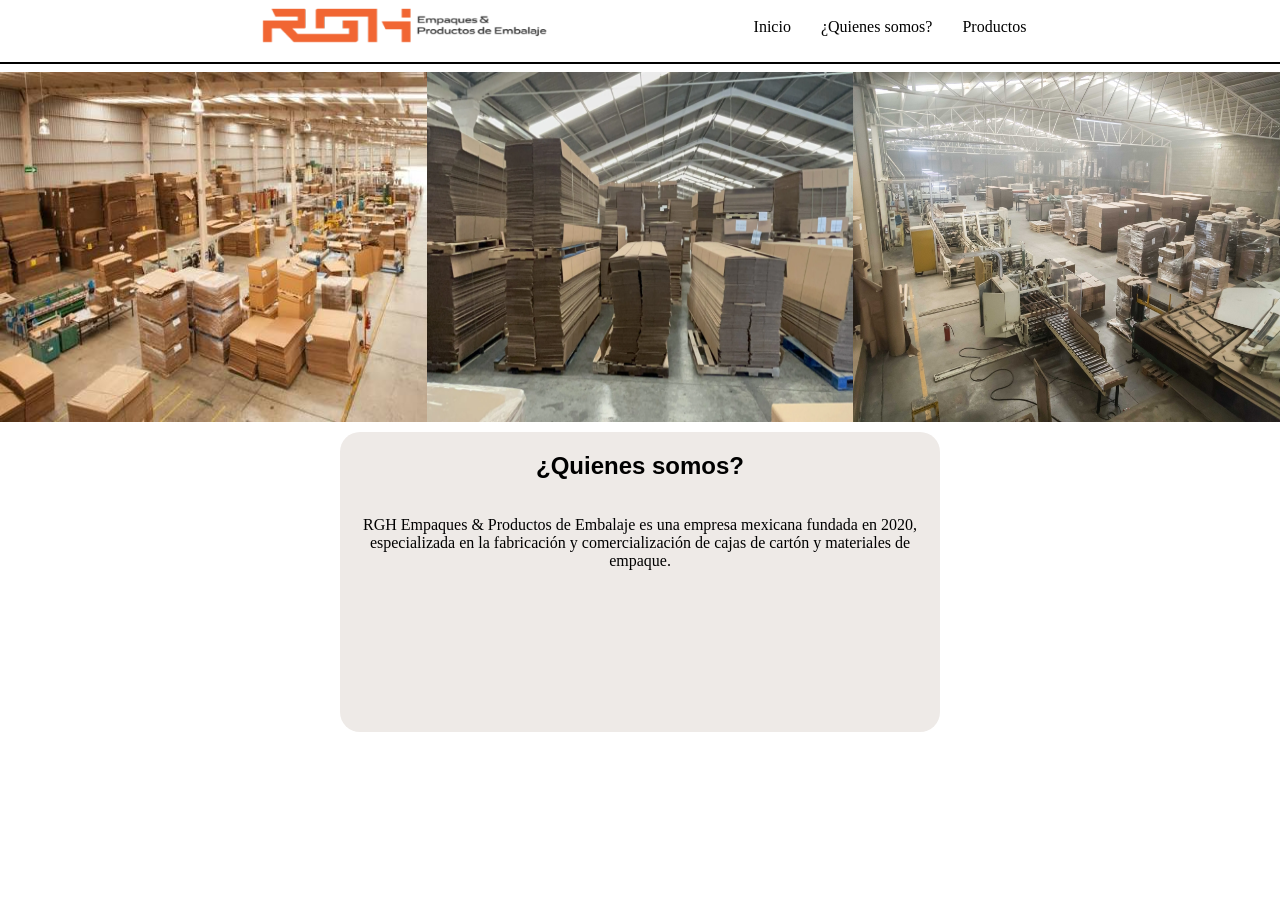
==== index.html @ ada31254 "Initial commit" ====
<!DOCTYPE html>
<html lang="en">
<head>
    <meta charset="UTF-8">
    <meta name="viewport" content="width=device-width, initial-scale=1.0">
    <title>RGH empaques</title>
    <style>
        body{margin: 0;}
        header{position: sticky; top: 0; z-index: 1000;}
        .contenedorheader{display: flex; gap: 200px; align-items: center; justify-content: center;}
        nav{display: flex; gap: 30px; transition: 0.5s ease;}
        .encabezado{transition: 0.5s ease; text-decoration: none; color: black;}
        .encabezado:hover{transform: scale(1.1);}
        .imagen{display: flex; justify-content: center; width: 100vw;}
        .contacto{width: 600px; height: 300px; border-radius: 20px; background-color: rgb(238, 234, 231); margin: 0 auto; margin-top: 10px;
            display: flex; flex-direction: column; text-align: center;}
        .contacto p{margin-top: 0 auto}
        h2{font-family:'Franklin Gothic Medium', 'Arial Narrow', Arial, sans-serif;}

    </style>
        
</head>
<body>
    <header>
        <div class="contenedorheader">
            <div class="logo">
                <img src="img/RGHempaques logo 2.png" alt="logo" width="300px" height="50px">
            </div>
            <nav>
                <a href="" class="encabezado">Inicio</a>
                <a href="" class="encabezado">¿Quienes somos?</a>
                <a href="" class="encabezado">Productos</a>
            </nav>
        </div>
       <hr color="black">
    </header>
    
    <div class="imagen">
        <img src="img/almacen1.jpeg" alt="almacen" width="33.333%" height="350px">
        <img src="img/almacen2.webp" alt="almacen" width="33.333%" height="350px">
        <img src="img/almacen 3.jpg" alt="almacen" width="33.333%" height="350px">
    </div>

    <div class="contacto">
         <h2>¿Quienes somos?</h2>
         <p>RGH Empaques & Productos de Embalaje es una empresa mexicana fundada en 2020, especializada en la fabricación y comercialización de cajas de cartón y 
            materiales de empaque.</p>
    </div>

</body>
</html>
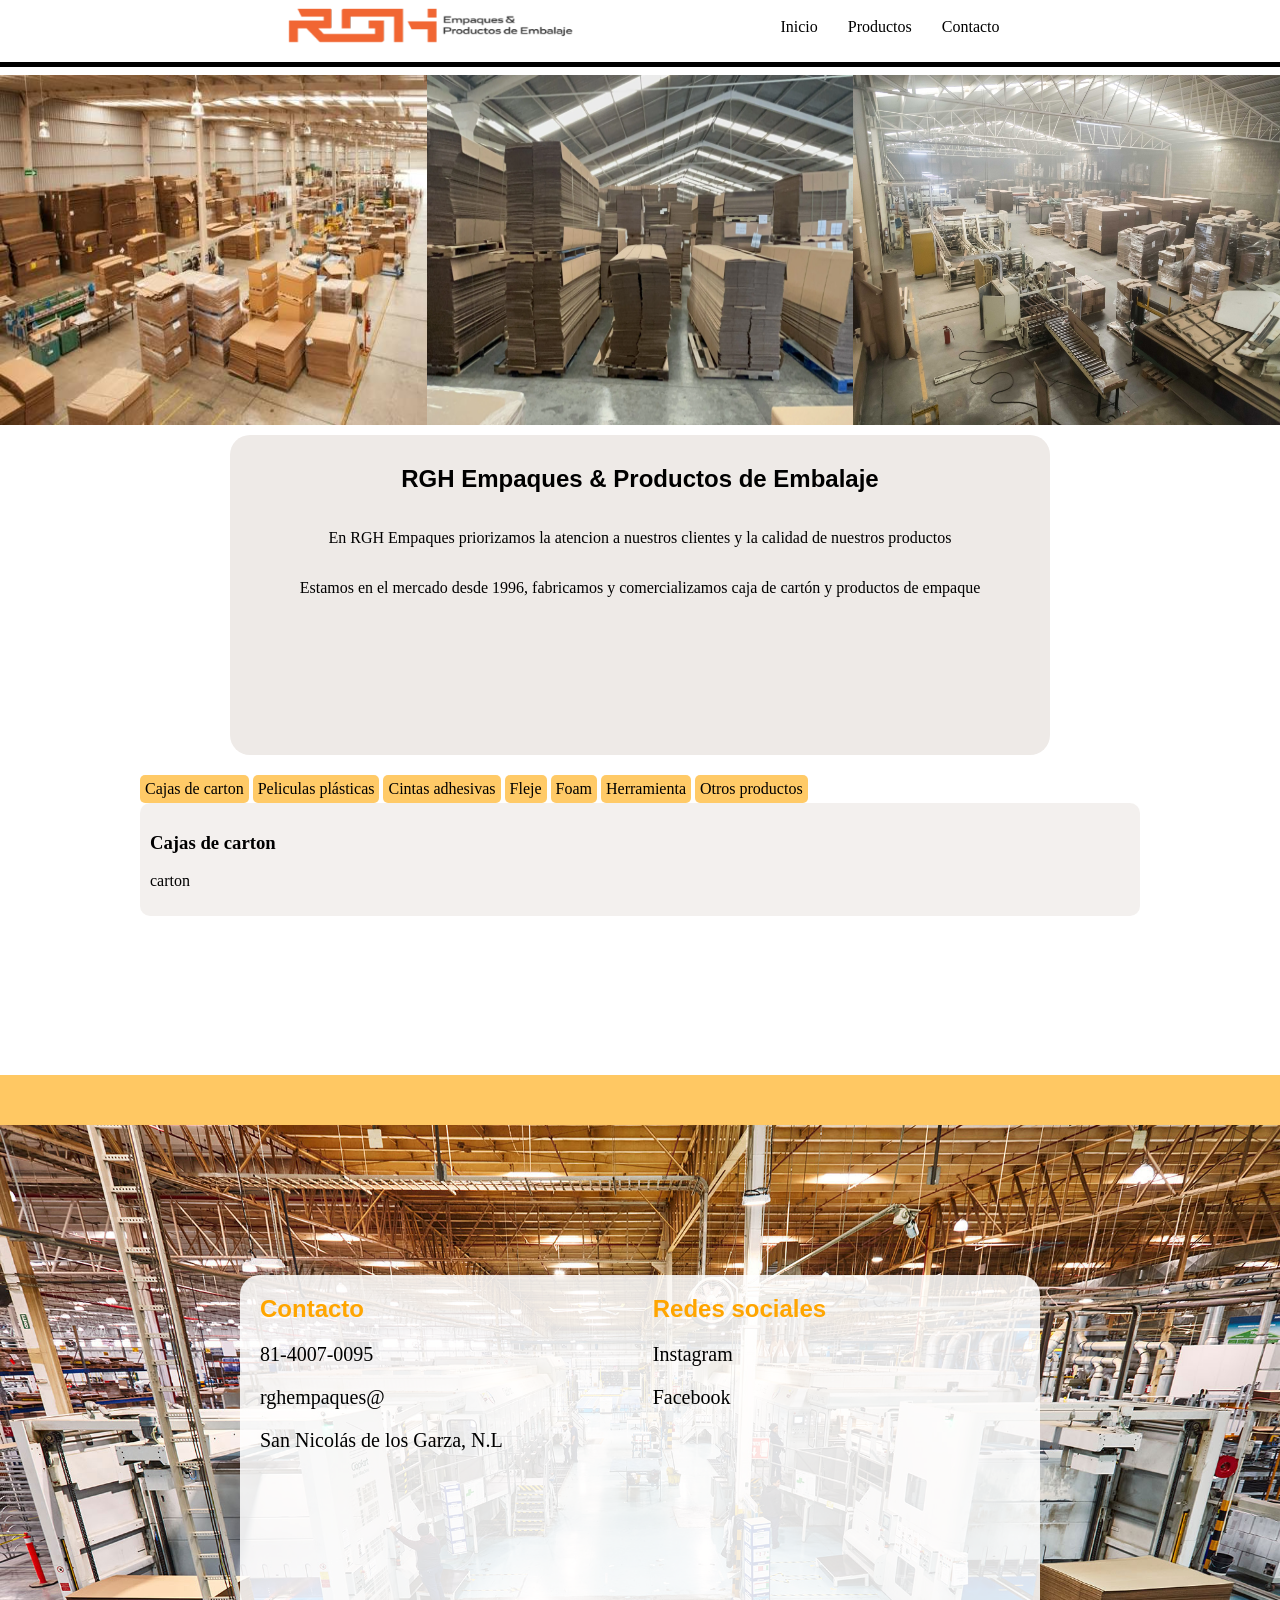
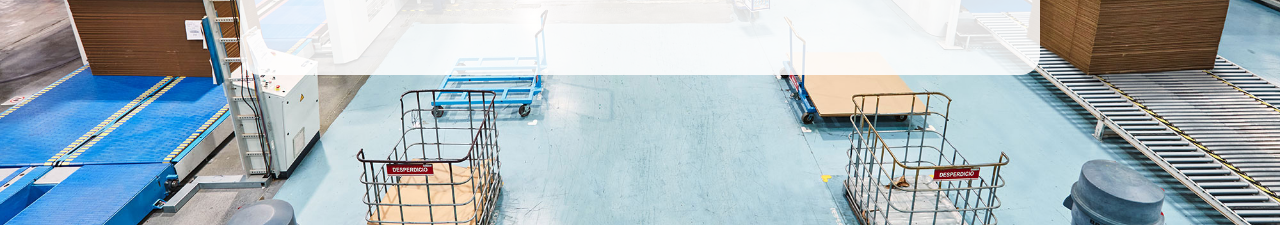
==== commit 3bf364a2: "cambios 22/10/26" ====
--- a/index.html
+++ b/index.html
@@ -5,22 +5,48 @@
     <meta name="viewport" content="width=device-width, initial-scale=1.0">
     <title>RGH empaques</title>
     <style>
-        body{margin: 0;}
-        header{position: sticky; top: 0; z-index: 1000;}
+        body{margin: 0; overflow-x: hidden;}
+        /* sticky sirve para mantener un objeto pegado mientras se desplaza la pantalla */
+        header{position: sticky; top: 0; z-index: 1000; background-color: white;}
         .contenedorheader{display: flex; gap: 200px; align-items: center; justify-content: center;}
         nav{display: flex; gap: 30px; transition: 0.5s ease;}
         .encabezado{transition: 0.5s ease; text-decoration: none; color: black;}
-        .encabezado:hover{transform: scale(1.1);}
-        .imagen{display: flex; justify-content: center; width: 100vw;}
-        .contacto{width: 600px; height: 300px; border-radius: 20px; background-color: rgb(238, 234, 231); margin: 0 auto; margin-top: 10px;
-            display: flex; flex-direction: column; text-align: center;}
-        .contacto p{margin-top: 0 auto}
+        .encabezado:hover{transform: scale(1.1); color: orange;}
+        .imagen{display: flex; justify-content: center; width: 100%;}
+        .quienessomos{width: 800px; height: 300px; border-radius: 20px; background-color: rgb(238, 234, 231); margin: 0 auto; margin-top: 10px;
+            display: flex; flex-direction: column; text-align: center; padding: 10px;}
+        .quienessomos p{margin-top: 0 auto}
         h2{font-family:'Franklin Gothic Medium', 'Arial Narrow', Arial, sans-serif;}
+        .productos{width: 1000px; height: 300px; margin: 0 auto; margin-top: 20px; border-radius: 20px;}
+        input{display: none;}
+        /* display:none sirve para ocultar */
+        .contenido{display: none; padding: 10px; background: rgba(238, 234, 231, 0.699); border-radius: 10px;}
+        /* checked es para condicionar a que se haga solamente cuando esta marcado el input:Radio
+           el ~ es para usar un elemento del mismo nivel jeraquico o inferior, basicamente para seleccionar de manera especifica una clase o id 
+           display:block para que ocupe el espacio completo necesario*/
+        #tab-cajas:checked ~ .contenidoproductos .cajas{display: block;}
+        #tab-peliculas:checked ~ .contenidoproductos .peliculas{display: block;}
+        #tab-cintas:checked ~ .contenidoproductos .cintas{display: block;}
+        #tab-fleje:checked ~ .contenidoproductos .fleje{display: block;}
+        #tab-foam:checked ~ .contenidoproductos .foam{display: block;}
+        #tab-herramienta:checked ~ .contenidoproductos .herramienta{display: block;}
+        #tab-otros:checked ~ .contenidoproductos .otros{display: block;}
+        .pestaña{display: inline-block; background-color: rgba(255, 166, 0, 0.596); cursor: pointer; border-radius: 5px; padding: 5px;}
+        #tab-cajas:checked ~ .pestaña label[for="tab-cajas"],#tab-peliculas:checked ~ .pestaña label[for="tab-peliculas"]{background-color: aqua;}
+        .rayafinal{width:100vw; height: 50px; background: rgba(255, 166, 0, 0.61);}
+        .contacto{background-image: url(img/almacen\ 4.jpg); background-repeat: no-repeat; background-size: cover; width: 100vw; height: 700px;
+                display: flex; }
+        .contactanos{width: 800px; height: 400px; background: rgba(255, 255, 255, 0.863); margin: 0 auto; margin-top: 150px; border-radius: 20px; 
+            display: flex; gap: 130px;}
+        .contactanos h2{margin-left: 20px; color: orange;}
+        .contactanos p{font-size: 20px; margin-left: 20px;}
+
 
     </style>
         
 </head>
 <body>
+    <!-- encabezado -->
     <header>
         <div class="contenedorheader">
             <div class="logo">
@@ -28,24 +54,110 @@
             </div>
             <nav>
                 <a href="" class="encabezado">Inicio</a>
-                <a href="" class="encabezado">¿Quienes somos?</a>
                 <a href="" class="encabezado">Productos</a>
+                <a href="" class="encabezado">Contacto</a>
             </nav>
         </div>
-       <hr color="black">
+       <hr color="black" style="height: 3px;">
     </header>
     
+    <!-- imagenes de almacen al inicio -->
     <div class="imagen">
         <img src="img/almacen1.jpeg" alt="almacen" width="33.333%" height="350px">
         <img src="img/almacen2.webp" alt="almacen" width="33.333%" height="350px">
         <img src="img/almacen 3.jpg" alt="almacen" width="33.333%" height="350px">
     </div>
 
-    <div class="contacto">
-         <h2>¿Quienes somos?</h2>
-         <p>RGH Empaques & Productos de Embalaje es una empresa mexicana fundada en 2020, especializada en la fabricación y comercialización de cajas de cartón y 
-            materiales de empaque.</p>
+    <!-- etiqueta de quienes somos -->
+    <div class="quienessomos">
+         <h2>RGH Empaques & Productos de Embalaje</h2>
+         <p>En RGH Empaques priorizamos la atencion a nuestros clientes y la calidad de nuestros productos</p>
+         <p>Estamos en el mercado desde 1996, fabricamos y comercializamos caja de cartón y productos de empaque</p>
     </div>
 
+    <!-- pestaña para visualizar los productos -->
+    <div class="productos">
+        <!-- botones de seleccion -->
+         <!-- name:juntas varios input en grupos, id: darles un valor unico a cada uno -->
+        <input type="radio" name="categoria" id="tab-cajas" checked>
+        <input type="radio" name="categoria" id="tab-peliculas">
+        <input type="radio" name="categoria" id="tab-cintas">
+        <input type="radio" name="categoria" id="tab-fleje">
+        <input type="radio" name="categoria" id="tab-foam">
+        <input type="radio" name="categoria" id="tab-herramienta">
+        <input type="radio" name="categoria" id="tab-otros">
+        
+        <!-- las pestañas -->
+        <div class="pestañas">
+            <label for="tab-cajas" class="pestaña">Cajas de carton</label>
+            <label for="tab-peliculas" class="pestaña">Peliculas plásticas</label>
+            <label for="tab-cintas" class="pestaña">Cintas adhesivas</label>
+            <label for="tab-fleje" class="pestaña">Fleje</label>
+            <label for="tab-foam" class="pestaña">Foam</label>
+            <label for="tab-herramienta" class="pestaña">Herramienta</label>
+            <label for="tab-otros" class="pestaña">Otros productos</label>
+        </div>
+
+        <!-- contenidos de las pestañas -->
+        <div class="contenidoproductos">
+            <div class="contenido cajas">
+                <h3>Cajas de carton</h3>
+                <p>carton</p>
+            </div>
+
+            <div class="contenido peliculas">
+                <h3>Películas plásticas</h3>
+                <p>peliculas plasticas</p>
+            </div>
+
+            <div class="contenido cintas">
+                <h3>Cintas adhesivas</h3>
+                <p>Cintas</p>
+            </div>
+
+            <div class="contenido fleje">
+                <h3>Fleje</h3>
+                <p>fleje</p>
+            </div>
+
+            <div class="contenido foam">
+                <h3>Foam</h3>
+                <p>foam</p>
+            </div>
+
+            <div class="contenido herramienta">
+                <h3>Herramienta</h3>
+                <p>herramienta</p>
+            </div>
+
+            <div class="contenido otros">
+                <h3>Otros productos</h3>
+                <p>productos</p>
+            </div>
+
+        </div>
+
+    </div>
+
+    <div class="rayafinal"></div>
+
+    <div class="contacto">
+        
+        <div class="contactanos">
+            <div class="numero">
+                <h2>Contacto</h2>
+                <p>81-4007-0095</p>
+                <p>rghempaques@</p>
+                <p>San Nicolás de los Garza, N.L</p>
+            </div>
+            
+
+            <div class="redes">
+                <h2>Redes sociales</h2>
+                <p>Instagram</p>
+                <p>Facebook</p>
+            </div>
+        </div>
+    </div>
 </body>
 </html>
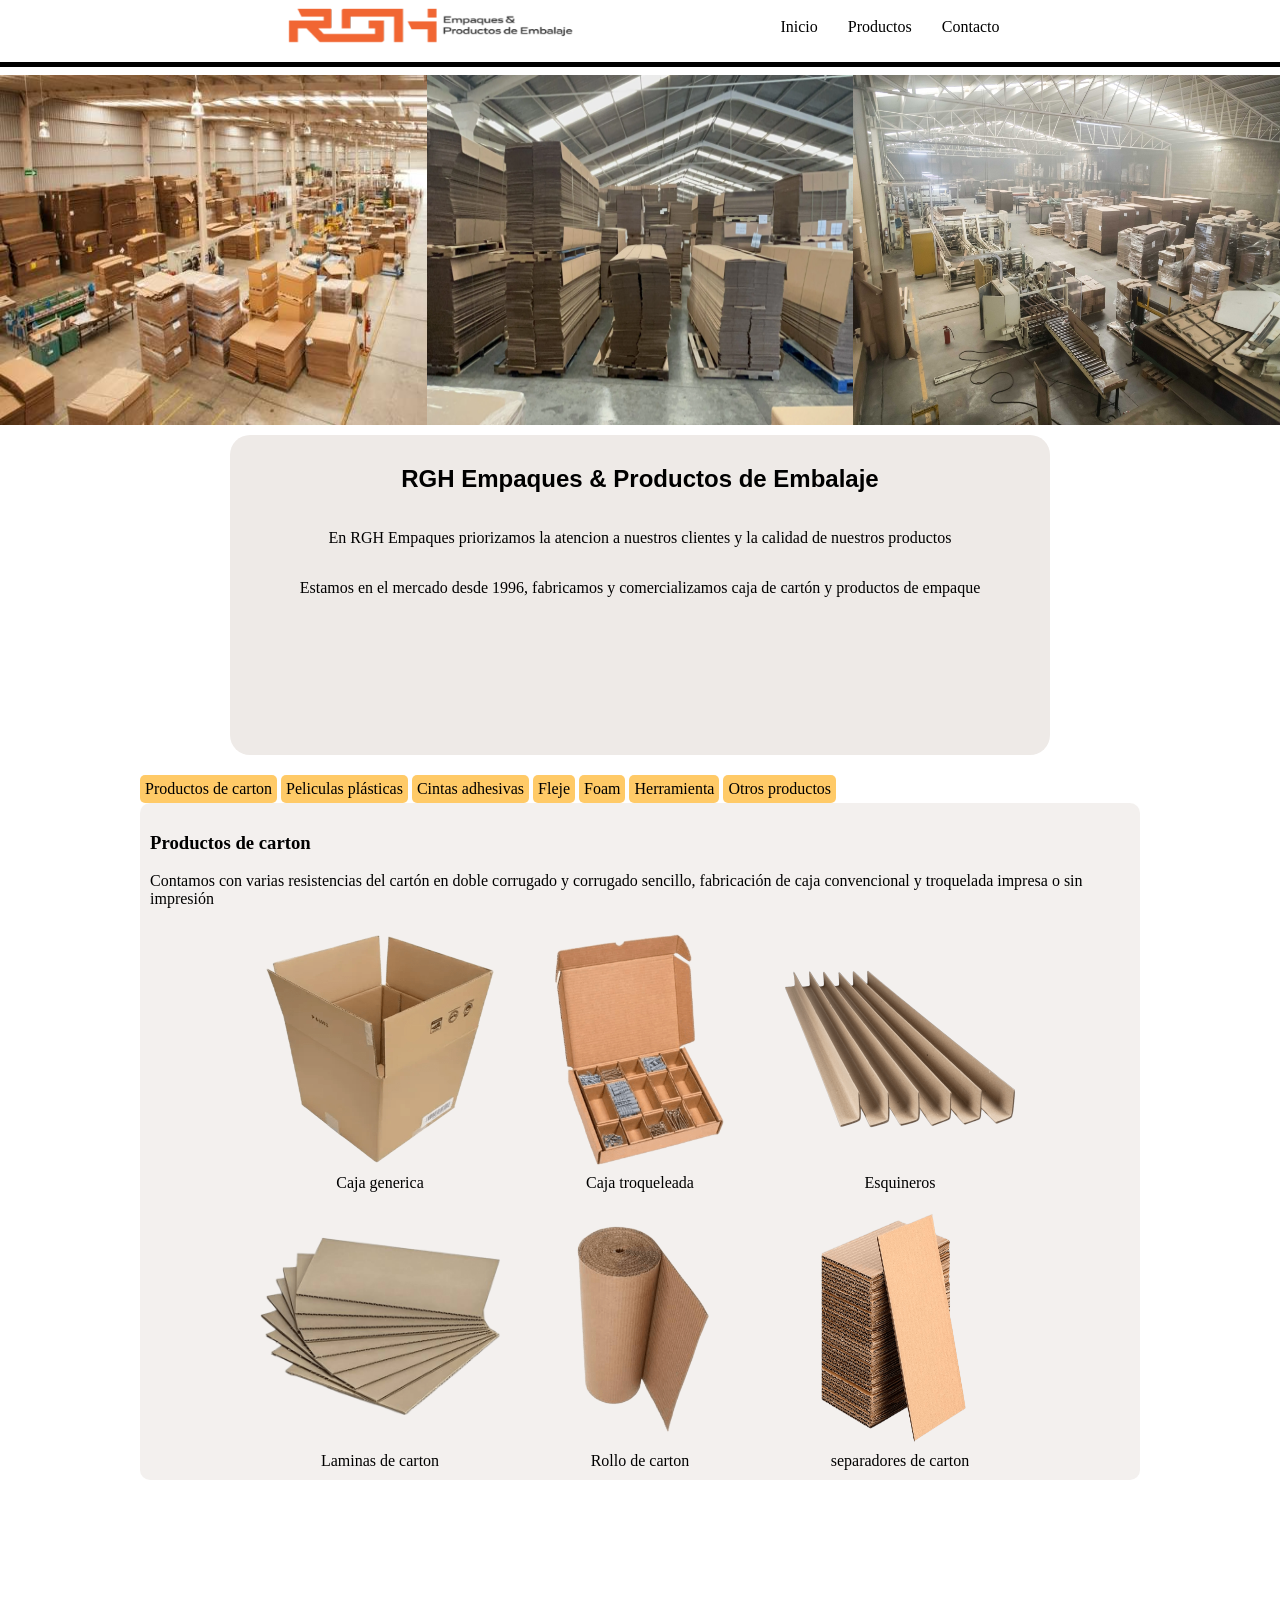
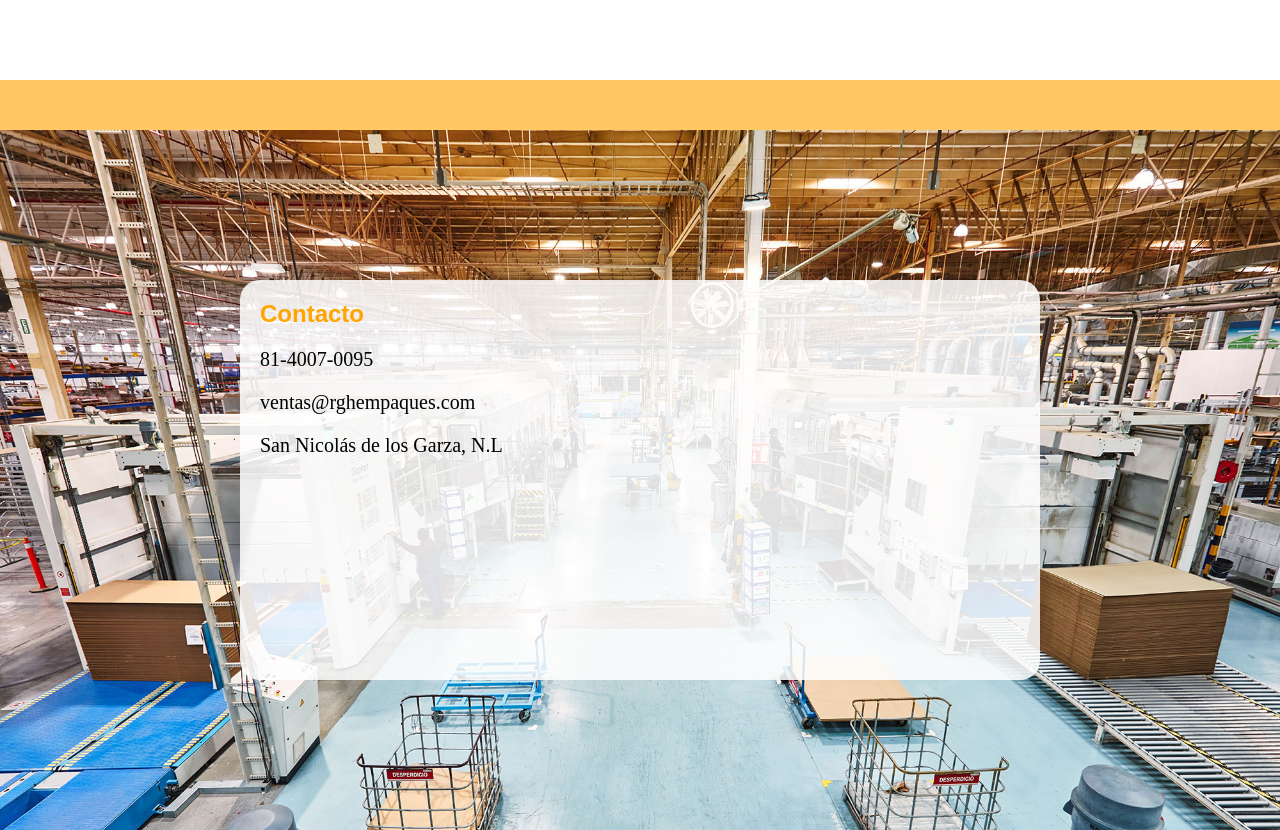
==== commit ae7ff772: "avance 2 12/11/26" ====
--- a/index.html
+++ b/index.html
@@ -4,46 +4,7 @@
     <meta charset="UTF-8">
     <meta name="viewport" content="width=device-width, initial-scale=1.0">
     <title>RGH empaques</title>
-    <style>
-        body{margin: 0; overflow-x: hidden;}
-        /* sticky sirve para mantener un objeto pegado mientras se desplaza la pantalla */
-        header{position: sticky; top: 0; z-index: 1000; background-color: white;}
-        .contenedorheader{display: flex; gap: 200px; align-items: center; justify-content: center;}
-        nav{display: flex; gap: 30px; transition: 0.5s ease;}
-        .encabezado{transition: 0.5s ease; text-decoration: none; color: black;}
-        .encabezado:hover{transform: scale(1.1); color: orange;}
-        .imagen{display: flex; justify-content: center; width: 100%;}
-        .quienessomos{width: 800px; height: 300px; border-radius: 20px; background-color: rgb(238, 234, 231); margin: 0 auto; margin-top: 10px;
-            display: flex; flex-direction: column; text-align: center; padding: 10px;}
-        .quienessomos p{margin-top: 0 auto}
-        h2{font-family:'Franklin Gothic Medium', 'Arial Narrow', Arial, sans-serif;}
-        .productos{width: 1000px; height: 300px; margin: 0 auto; margin-top: 20px; border-radius: 20px;}
-        input{display: none;}
-        /* display:none sirve para ocultar */
-        .contenido{display: none; padding: 10px; background: rgba(238, 234, 231, 0.699); border-radius: 10px;}
-        /* checked es para condicionar a que se haga solamente cuando esta marcado el input:Radio
-           el ~ es para usar un elemento del mismo nivel jeraquico o inferior, basicamente para seleccionar de manera especifica una clase o id 
-           display:block para que ocupe el espacio completo necesario*/
-        #tab-cajas:checked ~ .contenidoproductos .cajas{display: block;}
-        #tab-peliculas:checked ~ .contenidoproductos .peliculas{display: block;}
-        #tab-cintas:checked ~ .contenidoproductos .cintas{display: block;}
-        #tab-fleje:checked ~ .contenidoproductos .fleje{display: block;}
-        #tab-foam:checked ~ .contenidoproductos .foam{display: block;}
-        #tab-herramienta:checked ~ .contenidoproductos .herramienta{display: block;}
-        #tab-otros:checked ~ .contenidoproductos .otros{display: block;}
-        .pestaña{display: inline-block; background-color: rgba(255, 166, 0, 0.596); cursor: pointer; border-radius: 5px; padding: 5px;}
-        #tab-cajas:checked ~ .pestaña label[for="tab-cajas"],#tab-peliculas:checked ~ .pestaña label[for="tab-peliculas"]{background-color: aqua;}
-        .rayafinal{width:100vw; height: 50px; background: rgba(255, 166, 0, 0.61);}
-        .contacto{background-image: url(img/almacen\ 4.jpg); background-repeat: no-repeat; background-size: cover; width: 100vw; height: 700px;
-                display: flex; }
-        .contactanos{width: 800px; height: 400px; background: rgba(255, 255, 255, 0.863); margin: 0 auto; margin-top: 150px; border-radius: 20px; 
-            display: flex; gap: 130px;}
-        .contactanos h2{margin-left: 20px; color: orange;}
-        .contactanos p{font-size: 20px; margin-left: 20px;}
-
-
-    </style>
-        
+    <link rel="stylesheet" href="style.css">
 </head>
 <body>
     <!-- encabezado -->
@@ -89,7 +50,7 @@
         
         <!-- las pestañas -->
         <div class="pestañas">
-            <label for="tab-cajas" class="pestaña">Cajas de carton</label>
+            <label for="tab-cajas" class="pestaña">Productos de carton</label>
             <label for="tab-peliculas" class="pestaña">Peliculas plásticas</label>
             <label for="tab-cintas" class="pestaña">Cintas adhesivas</label>
             <label for="tab-fleje" class="pestaña">Fleje</label>
@@ -101,38 +62,173 @@
         <!-- contenidos de las pestañas -->
         <div class="contenidoproductos">
             <div class="contenido cajas">
-                <h3>Cajas de carton</h3>
-                <p>carton</p>
+                <h3>Productos de carton</h3>
+                <p>Contamos con varias resistencias del cartón en doble corrugado y corrugado sencillo, fabricación de caja convencional y troquelada impresa o sin impresión</p>
+                    <div class="imagenesclase">
+                        <div class="imgprod">
+                            <img src="img/productos de carton/cajas genericas.png" alt="caja generica">
+                            <span>Caja generica</span>
+                        </div> 
+                        <div class="imgprod">
+                            <img src="img/productos de carton/caja troqueleada.png" alt="caja troquelada">
+                            <span>Caja troqueleada</span>
+                        </div>
+                        <div class="imgprod">
+                            <img src="img/productos de carton/esquineros.png" alt="esquineros">
+                            <span>Esquineros</span>
+                        </div>
+                        <div class="imgprod">
+                            <img src="img/productos de carton/laminas de carton.png" alt="laminas">
+                            <span>Laminas de carton</span>
+                        </div>
+                        <div class="imgprod">
+                            <img src="img/productos de carton/rollo de carton.png" alt="rollo de carton">
+                            <span>Rollo de carton</span>
+                        </div>
+                        <div class="imgprod">
+                            <img src="img/productos de carton/separadores de carton.png" alt="separadores">
+                            <span>separadores de carton</span>
+                        </div>
+                    </div>
+                    
+                
             </div>
 
             <div class="contenido peliculas">
                 <h3>Películas plásticas</h3>
-                <p>peliculas plasticas</p>
-            </div>
+                <p>Film estirable, utilizado para el enfardado o envoltura de cargas previamente paletizadas, para evitar la movilidad de los materiales al ser transportados. Contamos con distintas
+                    medidas (20”, 18”, 5” y 3”)
+                </p>
+                <div class="imagenesclase">
+                        <div class="imgprod">
+                            <img src="img/Peliculas plasticas/colores y transparente.png" alt="natural">
+                            <span>Colores y natural</span>
+                        </div> 
+                        <div class="imgprod">
+                            <img src="img/Peliculas plasticas/grado alimenticio.png" alt="alimenticio">
+                            <span>Grado industrial y alimenticio</span>
+                        </div>
+                        <div class="imgprod">
+                            <img src="img/Peliculas plasticas/maquina automatica.jpg" alt="maquina">
+                            <span>Para maquinas automaticas</span>
+                        </div>
+                        <div class="imgprod">
+                            <img src="img/Peliculas plasticas/pelicula manual.jpg" alt="manual">
+                            <span>Manual</span>
+                        </div>
+                    </div>
+            </div>
+        
 
             <div class="contenido cintas">
                 <h3>Cintas adhesivas</h3>
-                <p>Cintas</p>
+                <p>Cintas de empaques, se compone de un adhesivo sensible a la presión revestido sobre un material de soporte que es generalmente un polipropileno o poliester</p>
+                <div class="imagenesclase">
+                        <div class="imgprod">
+                            <img src="img/Cintas adhesivas/cinta de empaque.png" alt="empaque">
+                            <span>Cinta de empaque</span>
+                        </div> 
+                        <div class="imgprod">
+                            <img src="img/Cintas adhesivas/cinta transparente.png" alt="transparente">
+                            <span>Cinta transparente</span>
+                        </div>
+                        <div class="imgprod">
+                            <img src="img/Cintas adhesivas/cintas demilitadora.png" alt="demilitadora">
+                            <span>Cinta demilitadora</span>
+                        </div>
+                        <div class="imgprod">
+                            <img src="img/Cintas adhesivas/cintas personalizadas.png" alt="personalizada">
+                            <span>Cinta personalizada</span>
+                        </div>
+                </div>
             </div>
 
             <div class="contenido fleje">
-                <h3>Fleje</h3>
-                <p>fleje</p>
+                <h3>Flejes</h3>
+                <p>Fleje es una cinta, metálica y/o de plastico, utilizada para asegurar o fijar el embalaje de diversos productos, 
+                    mayoritariamente productos pesados o voluminosos.  Manual y para máquina</p>
+                    <div class="imagenesclase">
+                        <div class="imgprod">
+                                <img src="img/Flejes/fleje.png" alt="fleje">
+                                <ul>
+                        <li>Fleje de plástico</li>
+                        <li>Fleje de poliester</li>
+                        <li>Fleje de acero</li>
+                        <li>Fleje para maquinas</li>
+                        <li>Fleje galvanizado</li> 
+                        </ul>
+                        </div>
+                    </div>
             </div>
 
             <div class="contenido foam">
-                <h3>Foam</h3>
-                <p>foam</p>
+                <h3>Burbuja,Foam y Mick pack</h3>
+                <p>La película de burbuja de aire y foam es útil para proteger, envolver y empacar cualquier tipo de producto. 
+                    Se puede manejar en pliegos, bolsas ,punteada y/o seccionada.  El micpack evita que su producto se mueva al trasladarse.</p>
+                    <div class="imagenesclase">
+                            <div class="imgprod">
+                                <img src="img/Foam/burbuja antiestatica.png" alt="antiestatica">
+                                <span>Burbuja antiestatica</span>
+                            </div> 
+                            <div class="imgprod">
+                                <img src="img/Foam/burbuja natural.png" alt="natural">
+                                <span>Burbuja natural</span>
+                            </div>
+                            <div class="imgprod">
+                                <img src="img/Foam/foam.png" alt="foam">
+                                <span>Foam</span>
+                            </div>
+                            <div class="imgprod">
+                                <img src="img/Foam/Mick pack.png" alt="Mickpack">
+                                <span>Mick pack</span>
+                            </div>
+                    </div>
             </div>
 
             <div class="contenido herramienta">
                 <h3>Herramienta</h3>
-                <p>herramienta</p>
+                <p>Contamos con selladoras , tensionadoras , máquinas de flejado semi-automáticas y automáticas, asi como las refacciones y servicio de mantenimiento a las mismas</p>
+                    <div class="imagenesclase">
+                                <div class="imgprod">
+                                    <img src="img/Herramienta/Máquinas de Flejado Semiautomáticas.png" alt="maquinasflejado">
+                                    <span>Maquinas de flejado automaticas y Semiautomáticas</span>
+                                </div> 
+                                <div class="imgprod">
+                                    <img src="img/Herramienta/Selladora.png" alt="selladora">
+                                    <span>Selladora</span>
+                                </div>
+                                <div class="imgprod">
+                                    <img src="img/Herramienta/tensionadoras.png" alt="tensionadora">
+                                    <span>Tensionadora</span>
+                                </div>
+                        </div>
             </div>
 
             <div class="contenido otros">
                 <h3>Otros productos</h3>
-                <p>productos</p>
+                <p>Además contamos con otros productos de embalaje</p>
+                 <div class="imagenesclase">
+                        <div class="imgprod">
+                            <img src="img/Otros productos/Bolsas plasticas.png" alt="bolsas plasticas">
+                            <span>Bolas plasticas</span>
+                        </div> 
+                        <div class="imgprod">
+                            <img src="img/Otros productos/papel kraft.png" alt="papel kraft">
+                            <span>Papel kraft</span>
+                        </div>
+                        <div class="imgprod">
+                            <img src="img/Otros productos/rafia.png" alt="rafia">
+                            <span>Rafia</span>
+                        </div>
+                        <div class="imgprod">
+                            <img src="img/Otros productos/Rollos de polietileno.png" alt="rollos de polietileno">
+                            <span>Rollos de polietileno</span>
+                        </div>
+                        <div class="imgprod">
+                            <img src="img/Otros productos/sellos de seguridad.png" alt="sellos de seguridad">
+                            <span>Sellos de seguridad</span>
+                        </div>  
+                    </div>
             </div>
 
         </div>
@@ -147,16 +243,10 @@
             <div class="numero">
                 <h2>Contacto</h2>
                 <p>81-4007-0095</p>
-                <p>rghempaques@</p>
+                <p>ventas@rghempaques.com</p>
                 <p>San Nicolás de los Garza, N.L</p>
             </div>
             
-
-            <div class="redes">
-                <h2>Redes sociales</h2>
-                <p>Instagram</p>
-                <p>Facebook</p>
-            </div>
         </div>
     </div>
 </body>
--- a/style.css
+++ b/style.css
@@ -0,0 +1,99 @@
+body{margin: 0; overflow-x: hidden;}
+/* sticky sirve para mantener un objeto pegado mientras se desplaza la pantalla */
+header{position: sticky; top: 0; z-index: 1000; background-color: white;}
+.contenedorheader{display: flex; gap: 200px; align-items: center; justify-content: center;}
+nav{display: flex; gap: 30px; transition: 0.5s ease;}
+.encabezado{transition: 0.5s ease; text-decoration: none; color: black;}
+.encabezado:hover{transform: scale(1.1); color: orange;}
+.imagen{display: flex; justify-content: center; width: 100%;}
+.quienessomos{width: 800px; height: 300px; border-radius: 20px; background-color: rgb(238, 234, 231); margin: 0 auto; margin-top: 10px;
+    display: flex; flex-direction: column; text-align: center; padding: 10px;}
+.quienessomos p{margin-top: 0 auto}
+h2{font-family:'Franklin Gothic Medium', 'Arial Narrow', Arial, sans-serif;}
+.productos{width: 1000px; height: auto; margin: 0 auto; margin-top: 20px; border-radius: 20px; margin-bottom: 200px;}
+input{display: none;} 
+/* display:none sirve para ocultar */
+.contenido{display: none; padding: 10px; background: rgba(238, 234, 231, 0.699); border-radius: 10px;}
+/* checked es para condicionar a que se haga solamente cuando esta marcado el input:Radio
+el ~ es para usar un elemento del mismo nivel jeraquico o inferior, basicamente para seleccionar de manera especifica una clase o id 
+display:block para que ocupe el espacio completo necesario*/
+#tab-cajas:checked ~ .contenidoproductos .cajas{display: inline-block;}
+#tab-peliculas:checked ~ .contenidoproductos .peliculas{display: inline-block;}
+#tab-cintas:checked ~ .contenidoproductos .cintas{display: inline-block;}
+#tab-fleje:checked ~ .contenidoproductos .fleje{display: inline-block;}
+#tab-foam:checked ~ .contenidoproductos .foam{display: inline-block;}
+#tab-herramienta:checked ~ .contenidoproductos .herramienta{display: inline-block;}
+#tab-otros:checked ~ .contenidoproductos .otros{display: block;}
+.pestaña{display: inline-block; background-color: rgba(255, 166, 0, 0.596); cursor: pointer; border-radius: 5px; padding: 5px; transition: 0.5s ease;}
+.pestaña:hover{transform: scale(1.05);}
+#tab-cajas:checked ~ .pestaña label[for="tab-cajas"],#tab-peliculas:checked ~ .pestaña label[for="tab-peliculas"]{background-color: aqua;}
+.rayafinal{width:100vw; height: 50px; background: rgba(255, 166, 0, 0.61);}
+.contacto{background-image: url(img/almacen\ 4.jpg); background-repeat: no-repeat; background-size: cover; width: 100vw; height: 700px;
+        display: flex; }
+.contactanos{width: 800px; height: 400px; background: rgba(255, 255, 255, 0.863); margin: 0 auto; margin-top: 150px; border-radius: 20px; 
+    display: flex; gap: 130px;}
+.contactanos h2{margin-left: 20px; color: orange;}
+.contactanos p{font-size: 20px; margin-left: 20px;}
+.productos img{width: 250px; height: 250px;}
+.imgprod{display: flex; align-items: center; flex-direction: column;}
+.imagenesclase{display: flex; flex-wrap: wrap; justify-content: center; gap: 10px;}
+.imagenesclase img{transition: 0.5s ease; border-radius: 5px;}
+.imagenesclase img:hover{transform: scale(1.04);}
+@media(max-width: 768px){
+    .contenedorheader {
+    flex-direction: column;
+    gap: 15px;
+    padding: 10px 0;
+  }
+
+  nav {
+    flex-wrap: wrap;
+    justify-content: center;
+    gap: 15px;
+  }
+
+  /* 2. Sección "Quiénes somos" adaptada al ancho del celular */
+  .quienessomos {
+    width: 90%;
+    height: auto;
+    padding: 20px;
+    box-sizing: border-box;
+  }
+
+  /* 3. Sección de productos y pestañas */
+  .productos {
+    width: 95%;
+    margin-bottom: 50px;
+  }
+
+  .pestaña {
+    margin-bottom: 5px; /* Separa los botones si bajan de línea */
+  }
+
+  .productos img {
+    width: 140px;  /* Imágenes un poco más pequeñas para que quepan dos por fila */
+    height: 140px;
+  }
+
+  /* 4. Sección de contacto */
+  .contacto {
+    height: auto;
+    padding: 40px 0;
+  }
+
+  .contactanos {
+    width: 90%;
+    height: auto;
+    flex-direction: column;
+    gap: 20px;
+    margin-top: 20px;
+    padding: 20px;
+    box-sizing: border-box;
+  }
+
+  .contactanos h2, 
+  .contactanos p {
+    margin-left: 0;
+    text-align: center;
+  }
+}
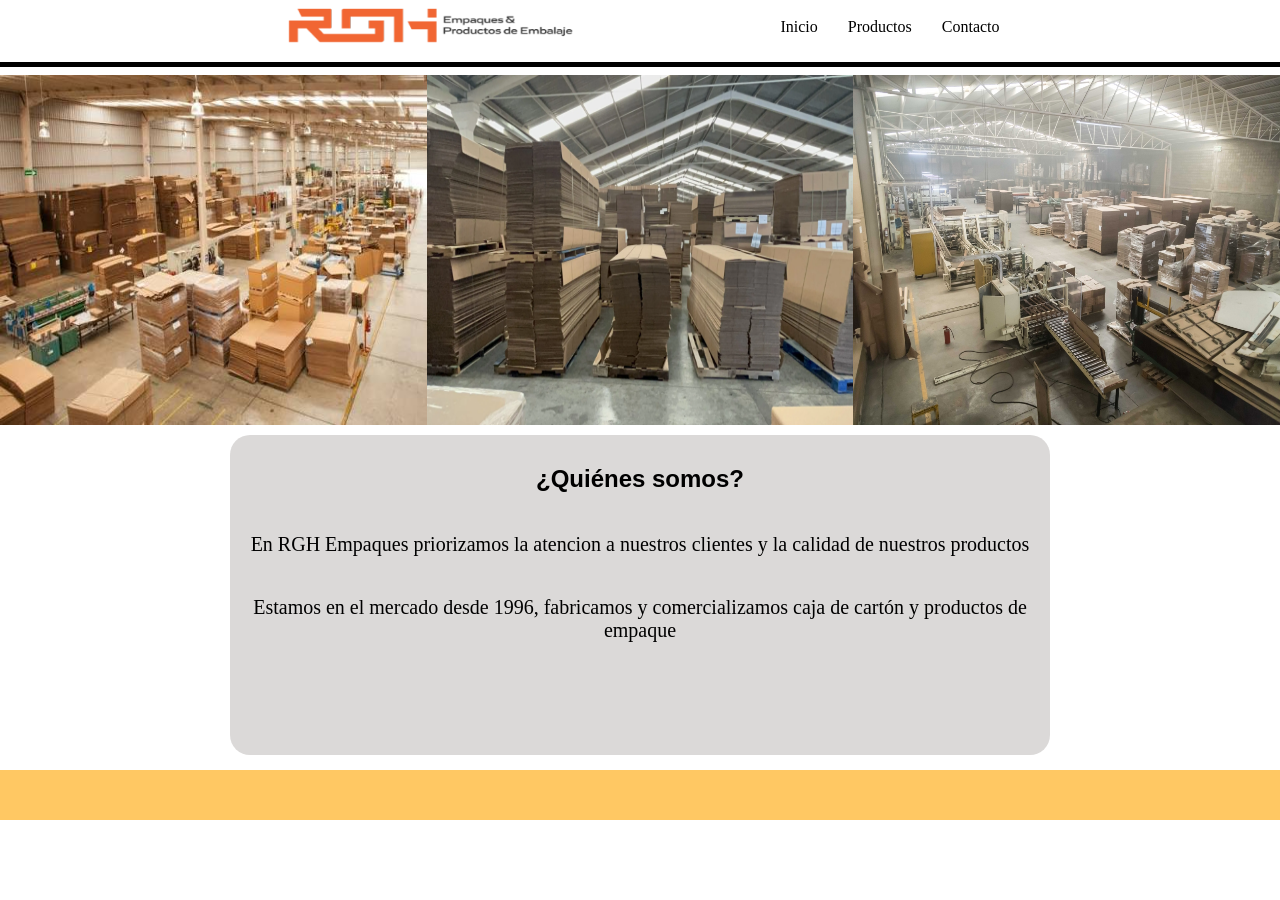
==== commit f0e0a8bc: "mas archvos html(contacto, productos)" ====
--- a/index.html
+++ b/index.html
@@ -14,9 +14,9 @@
                 <img src="img/RGHempaques logo 2.png" alt="logo" width="300px" height="50px">
             </div>
             <nav>
-                <a href="" class="encabezado">Inicio</a>
-                <a href="" class="encabezado">Productos</a>
-                <a href="" class="encabezado">Contacto</a>
+                <a href="index.html" class="encabezado">Inicio</a>
+                <a href="productos.html" class="encabezado">Productos</a>
+                <a href="contacto.html" class="encabezado">Contacto</a>
             </nav>
         </div>
        <hr color="black" style="height: 3px;">
@@ -31,223 +31,15 @@
 
     <!-- etiqueta de quienes somos -->
     <div class="quienessomos">
-         <h2>RGH Empaques & Productos de Embalaje</h2>
+         <h2>¿Quiénes somos?</h2>
          <p>En RGH Empaques priorizamos la atencion a nuestros clientes y la calidad de nuestros productos</p>
          <p>Estamos en el mercado desde 1996, fabricamos y comercializamos caja de cartón y productos de empaque</p>
     </div>
 
-    <!-- pestaña para visualizar los productos -->
-    <div class="productos">
-        <!-- botones de seleccion -->
-         <!-- name:juntas varios input en grupos, id: darles un valor unico a cada uno -->
-        <input type="radio" name="categoria" id="tab-cajas" checked>
-        <input type="radio" name="categoria" id="tab-peliculas">
-        <input type="radio" name="categoria" id="tab-cintas">
-        <input type="radio" name="categoria" id="tab-fleje">
-        <input type="radio" name="categoria" id="tab-foam">
-        <input type="radio" name="categoria" id="tab-herramienta">
-        <input type="radio" name="categoria" id="tab-otros">
-        
-        <!-- las pestañas -->
-        <div class="pestañas">
-            <label for="tab-cajas" class="pestaña">Productos de carton</label>
-            <label for="tab-peliculas" class="pestaña">Peliculas plásticas</label>
-            <label for="tab-cintas" class="pestaña">Cintas adhesivas</label>
-            <label for="tab-fleje" class="pestaña">Fleje</label>
-            <label for="tab-foam" class="pestaña">Foam</label>
-            <label for="tab-herramienta" class="pestaña">Herramienta</label>
-            <label for="tab-otros" class="pestaña">Otros productos</label>
-        </div>
-
-        <!-- contenidos de las pestañas -->
-        <div class="contenidoproductos">
-            <div class="contenido cajas">
-                <h3>Productos de carton</h3>
-                <p>Contamos con varias resistencias del cartón en doble corrugado y corrugado sencillo, fabricación de caja convencional y troquelada impresa o sin impresión</p>
-                    <div class="imagenesclase">
-                        <div class="imgprod">
-                            <img src="img/productos de carton/cajas genericas.png" alt="caja generica">
-                            <span>Caja generica</span>
-                        </div> 
-                        <div class="imgprod">
-                            <img src="img/productos de carton/caja troqueleada.png" alt="caja troquelada">
-                            <span>Caja troqueleada</span>
-                        </div>
-                        <div class="imgprod">
-                            <img src="img/productos de carton/esquineros.png" alt="esquineros">
-                            <span>Esquineros</span>
-                        </div>
-                        <div class="imgprod">
-                            <img src="img/productos de carton/laminas de carton.png" alt="laminas">
-                            <span>Laminas de carton</span>
-                        </div>
-                        <div class="imgprod">
-                            <img src="img/productos de carton/rollo de carton.png" alt="rollo de carton">
-                            <span>Rollo de carton</span>
-                        </div>
-                        <div class="imgprod">
-                            <img src="img/productos de carton/separadores de carton.png" alt="separadores">
-                            <span>separadores de carton</span>
-                        </div>
-                    </div>
-                    
-                
-            </div>
-
-            <div class="contenido peliculas">
-                <h3>Películas plásticas</h3>
-                <p>Film estirable, utilizado para el enfardado o envoltura de cargas previamente paletizadas, para evitar la movilidad de los materiales al ser transportados. Contamos con distintas
-                    medidas (20”, 18”, 5” y 3”)
-                </p>
-                <div class="imagenesclase">
-                        <div class="imgprod">
-                            <img src="img/Peliculas plasticas/colores y transparente.png" alt="natural">
-                            <span>Colores y natural</span>
-                        </div> 
-                        <div class="imgprod">
-                            <img src="img/Peliculas plasticas/grado alimenticio.png" alt="alimenticio">
-                            <span>Grado industrial y alimenticio</span>
-                        </div>
-                        <div class="imgprod">
-                            <img src="img/Peliculas plasticas/maquina automatica.jpg" alt="maquina">
-                            <span>Para maquinas automaticas</span>
-                        </div>
-                        <div class="imgprod">
-                            <img src="img/Peliculas plasticas/pelicula manual.jpg" alt="manual">
-                            <span>Manual</span>
-                        </div>
-                    </div>
-            </div>
-        
-
-            <div class="contenido cintas">
-                <h3>Cintas adhesivas</h3>
-                <p>Cintas de empaques, se compone de un adhesivo sensible a la presión revestido sobre un material de soporte que es generalmente un polipropileno o poliester</p>
-                <div class="imagenesclase">
-                        <div class="imgprod">
-                            <img src="img/Cintas adhesivas/cinta de empaque.png" alt="empaque">
-                            <span>Cinta de empaque</span>
-                        </div> 
-                        <div class="imgprod">
-                            <img src="img/Cintas adhesivas/cinta transparente.png" alt="transparente">
-                            <span>Cinta transparente</span>
-                        </div>
-                        <div class="imgprod">
-                            <img src="img/Cintas adhesivas/cintas demilitadora.png" alt="demilitadora">
-                            <span>Cinta demilitadora</span>
-                        </div>
-                        <div class="imgprod">
-                            <img src="img/Cintas adhesivas/cintas personalizadas.png" alt="personalizada">
-                            <span>Cinta personalizada</span>
-                        </div>
-                </div>
-            </div>
-
-            <div class="contenido fleje">
-                <h3>Flejes</h3>
-                <p>Fleje es una cinta, metálica y/o de plastico, utilizada para asegurar o fijar el embalaje de diversos productos, 
-                    mayoritariamente productos pesados o voluminosos.  Manual y para máquina</p>
-                    <div class="imagenesclase">
-                        <div class="imgprod">
-                                <img src="img/Flejes/fleje.png" alt="fleje">
-                                <ul>
-                        <li>Fleje de plástico</li>
-                        <li>Fleje de poliester</li>
-                        <li>Fleje de acero</li>
-                        <li>Fleje para maquinas</li>
-                        <li>Fleje galvanizado</li> 
-                        </ul>
-                        </div>
-                    </div>
-            </div>
-
-            <div class="contenido foam">
-                <h3>Burbuja,Foam y Mick pack</h3>
-                <p>La película de burbuja de aire y foam es útil para proteger, envolver y empacar cualquier tipo de producto. 
-                    Se puede manejar en pliegos, bolsas ,punteada y/o seccionada.  El micpack evita que su producto se mueva al trasladarse.</p>
-                    <div class="imagenesclase">
-                            <div class="imgprod">
-                                <img src="img/Foam/burbuja antiestatica.png" alt="antiestatica">
-                                <span>Burbuja antiestatica</span>
-                            </div> 
-                            <div class="imgprod">
-                                <img src="img/Foam/burbuja natural.png" alt="natural">
-                                <span>Burbuja natural</span>
-                            </div>
-                            <div class="imgprod">
-                                <img src="img/Foam/foam.png" alt="foam">
-                                <span>Foam</span>
-                            </div>
-                            <div class="imgprod">
-                                <img src="img/Foam/Mick pack.png" alt="Mickpack">
-                                <span>Mick pack</span>
-                            </div>
-                    </div>
-            </div>
-
-            <div class="contenido herramienta">
-                <h3>Herramienta</h3>
-                <p>Contamos con selladoras , tensionadoras , máquinas de flejado semi-automáticas y automáticas, asi como las refacciones y servicio de mantenimiento a las mismas</p>
-                    <div class="imagenesclase">
-                                <div class="imgprod">
-                                    <img src="img/Herramienta/Máquinas de Flejado Semiautomáticas.png" alt="maquinasflejado">
-                                    <span>Maquinas de flejado automaticas y Semiautomáticas</span>
-                                </div> 
-                                <div class="imgprod">
-                                    <img src="img/Herramienta/Selladora.png" alt="selladora">
-                                    <span>Selladora</span>
-                                </div>
-                                <div class="imgprod">
-                                    <img src="img/Herramienta/tensionadoras.png" alt="tensionadora">
-                                    <span>Tensionadora</span>
-                                </div>
-                        </div>
-            </div>
-
-            <div class="contenido otros">
-                <h3>Otros productos</h3>
-                <p>Además contamos con otros productos de embalaje</p>
-                 <div class="imagenesclase">
-                        <div class="imgprod">
-                            <img src="img/Otros productos/Bolsas plasticas.png" alt="bolsas plasticas">
-                            <span>Bolas plasticas</span>
-                        </div> 
-                        <div class="imgprod">
-                            <img src="img/Otros productos/papel kraft.png" alt="papel kraft">
-                            <span>Papel kraft</span>
-                        </div>
-                        <div class="imgprod">
-                            <img src="img/Otros productos/rafia.png" alt="rafia">
-                            <span>Rafia</span>
-                        </div>
-                        <div class="imgprod">
-                            <img src="img/Otros productos/Rollos de polietileno.png" alt="rollos de polietileno">
-                            <span>Rollos de polietileno</span>
-                        </div>
-                        <div class="imgprod">
-                            <img src="img/Otros productos/sellos de seguridad.png" alt="sellos de seguridad">
-                            <span>Sellos de seguridad</span>
-                        </div>  
-                    </div>
-            </div>
-
-        </div>
-
-    </div>
-
     <div class="rayafinal"></div>
 
-    <div class="contacto">
+    <div class="">
         
-        <div class="contactanos">
-            <div class="numero">
-                <h2>Contacto</h2>
-                <p>81-4007-0095</p>
-                <p>ventas@rghempaques.com</p>
-                <p>San Nicolás de los Garza, N.L</p>
-            </div>
-            
-        </div>
     </div>
 </body>
 </html>
--- a/style.css
+++ b/style.css
@@ -1,19 +1,19 @@
 body{margin: 0; overflow-x: hidden;}
 /* sticky sirve para mantener un objeto pegado mientras se desplaza la pantalla */
 header{position: sticky; top: 0; z-index: 1000; background-color: white;}
-.contenedorheader{display: flex; gap: 200px; align-items: center; justify-content: center;}
+.contenedorheader{display: flex; gap: 200px; align-items: center; justify-content: center; margin-bottom:0px;}
 nav{display: flex; gap: 30px; transition: 0.5s ease;}
 .encabezado{transition: 0.5s ease; text-decoration: none; color: black;}
 .encabezado:hover{transform: scale(1.1); color: orange;}
 .imagen{display: flex; justify-content: center; width: 100%;}
-.quienessomos{width: 800px; height: 300px; border-radius: 20px; background-color: rgb(238, 234, 231); margin: 0 auto; margin-top: 10px;
-    display: flex; flex-direction: column; text-align: center; padding: 10px;}
-.quienessomos p{margin-top: 0 auto}
+.quienessomos{width: 800px; height: 300px; border-radius: 20px; background-color: rgba(192, 190, 187, 0.575); margin: 0 auto; margin-top: 10px;
+    display: flex; flex-direction: column; text-align: center; padding: 10px; margin-bottom: 15px;}
+.quienessomos p{margin-top: 0 auto;font-size: 20px;}
 h2{font-family:'Franklin Gothic Medium', 'Arial Narrow', Arial, sans-serif;}
 .productos{width: 1000px; height: auto; margin: 0 auto; margin-top: 20px; border-radius: 20px; margin-bottom: 200px;}
 input{display: none;} 
 /* display:none sirve para ocultar */
-.contenido{display: none; padding: 10px; background: rgba(238, 234, 231, 0.699); border-radius: 10px;}
+.contenido{display: none; padding: 10px; background:  rgba(192, 190, 187, 0.575); border-radius: 10px;}
 /* checked es para condicionar a que se haga solamente cuando esta marcado el input:Radio
 el ~ es para usar un elemento del mismo nivel jeraquico o inferior, basicamente para seleccionar de manera especifica una clase o id 
 display:block para que ocupe el espacio completo necesario*/
@@ -28,7 +28,7 @@
 .pestaña:hover{transform: scale(1.05);}
 #tab-cajas:checked ~ .pestaña label[for="tab-cajas"],#tab-peliculas:checked ~ .pestaña label[for="tab-peliculas"]{background-color: aqua;}
 .rayafinal{width:100vw; height: 50px; background: rgba(255, 166, 0, 0.61);}
-.contacto{background-image: url(img/almacen\ 4.jpg); background-repeat: no-repeat; background-size: cover; width: 100vw; height: 700px;
+.contacto{background-image: linear-gradient(rgba(0, 0, 0, 0.377)), url(img/almacen\ 4.jpg); background-repeat: no-repeat; background-size: cover; width: 100vw; height: 700px;
         display: flex; }
 .contactanos{width: 800px; height: 400px; background: rgba(255, 255, 255, 0.863); margin: 0 auto; margin-top: 150px; border-radius: 20px; 
     display: flex; gap: 130px;}
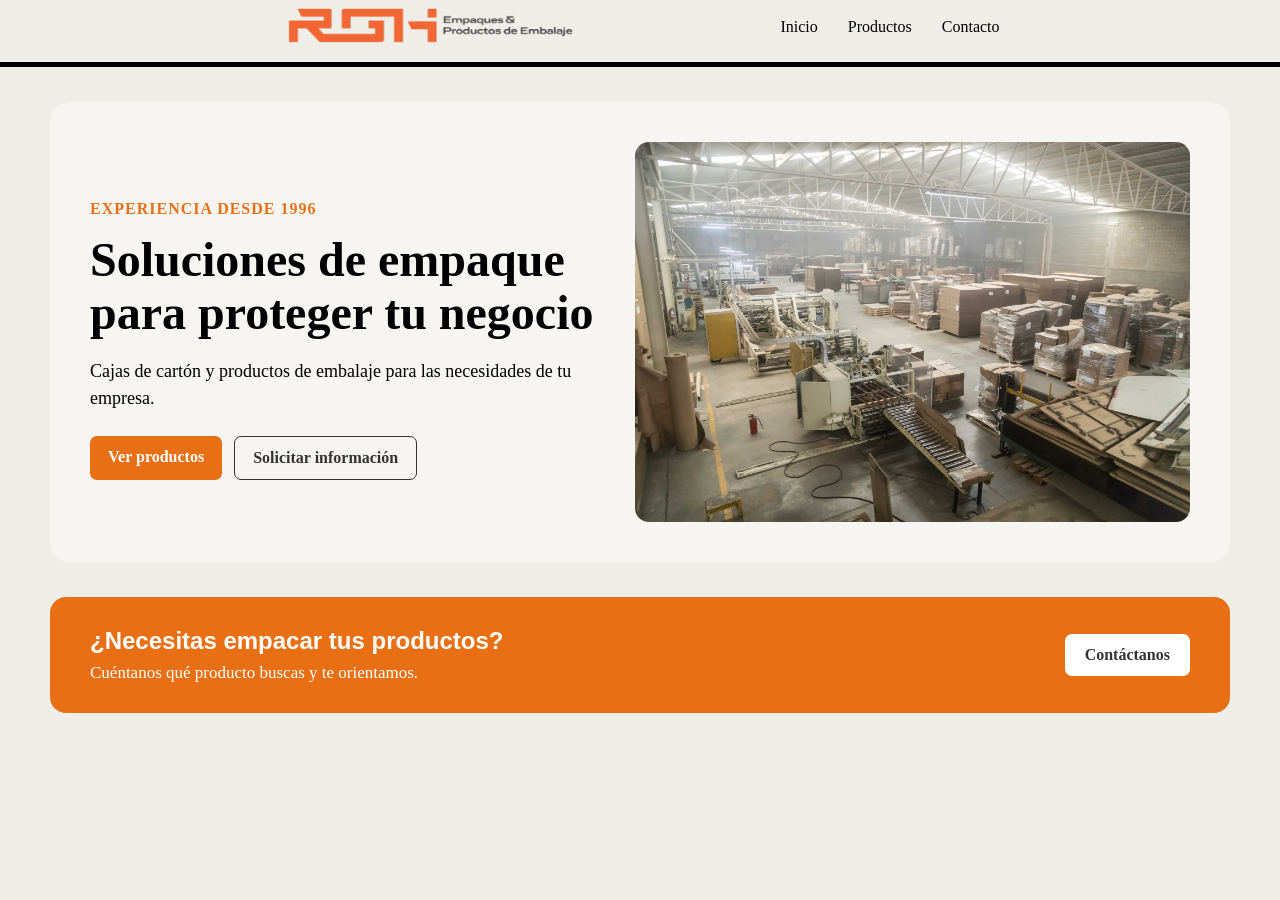
==== commit 4e3d8461: "Commit final" ====
--- a/index.html
+++ b/index.html
@@ -23,22 +23,34 @@
     </header>
     
     <!-- imagenes de almacen al inicio -->
-    <div class="imagen">
-        <img src="img/almacen1.jpeg" alt="almacen" width="33.333%" height="350px">
-        <img src="img/almacen2.webp" alt="almacen" width="33.333%" height="350px">
-        <img src="img/almacen 3.jpg" alt="almacen" width="33.333%" height="350px">
+   <section class="portada">
+    <div class="portada-contenido">
+        <p class="portada-etiqueta">Experiencia desde 1996</p>
+        <h1>Soluciones de empaque para proteger tu negocio</h1>
+        <p>
+            Cajas de cartón y productos de embalaje para las necesidades de tu empresa.
+        </p>
+
+        <div class="portada-botones">
+            <a class="boton boton-principal" href="productos.html">Ver productos</a>
+            <a class="boton boton-secundario" href="contacto.html">Solicitar información</a>
+        </div>
     </div>
 
-    <!-- etiqueta de quienes somos -->
-    <div class="quienessomos">
-         <h2>¿Quiénes somos?</h2>
-         <p>En RGH Empaques priorizamos la atencion a nuestros clientes y la calidad de nuestros productos</p>
-         <p>Estamos en el mercado desde 1996, fabricamos y comercializamos caja de cartón y productos de empaque</p>
+    <div class="portada-imagen">
+        <img src="img/almacen 3.jpg" alt="Almacén de RGH Empaques con productos y maquinaria">
+    </div>
+</section>
+
+
+    <section class="raya-contacto">
+    <div>
+        <h2>¿Necesitas empacar tus productos?</h2>
+        <p>Cuéntanos qué producto buscas y te orientamos.</p>
     </div>
 
-    <div class="rayafinal"></div>
-
-    <div class="">
+    <a class="raya-boton" href="contacto.html">Contáctanos</a>
+</section>
         
     </div>
 </body>
--- a/style.css
+++ b/style.css
@@ -1,19 +1,20 @@
-body{margin: 0; overflow-x: hidden;}
+body{margin: 0; overflow-x: hidden; background-color:#efede8;}
 /* sticky sirve para mantener un objeto pegado mientras se desplaza la pantalla */
-header{position: sticky; top: 0; z-index: 1000; background-color: white;}
+header{position: sticky; top: 0; z-index: 1000; background-color: #efede8;}
 .contenedorheader{display: flex; gap: 200px; align-items: center; justify-content: center; margin-bottom:0px;}
 nav{display: flex; gap: 30px; transition: 0.5s ease;}
 .encabezado{transition: 0.5s ease; text-decoration: none; color: black;}
 .encabezado:hover{transform: scale(1.1); color: orange;}
 .imagen{display: flex; justify-content: center; width: 100%;}
-.quienessomos{width: 800px; height: 300px; border-radius: 20px; background-color: rgba(192, 190, 187, 0.575); margin: 0 auto; margin-top: 10px;
+.imagen img{height: auto;}
+.quienessomos{width: 800px; height: 300px; border-radius: 20px; background-color:#f7f5f2; margin: 0 auto; margin-top: 10px;
     display: flex; flex-direction: column; text-align: center; padding: 10px; margin-bottom: 15px;}
 .quienessomos p{margin-top: 0 auto;font-size: 20px;}
 h2{font-family:'Franklin Gothic Medium', 'Arial Narrow', Arial, sans-serif;}
 .productos{width: 1000px; height: auto; margin: 0 auto; margin-top: 20px; border-radius: 20px; margin-bottom: 200px;}
-input{display: none;} 
+.productos input{display: none;} 
 /* display:none sirve para ocultar */
-.contenido{display: none; padding: 10px; background:  rgba(192, 190, 187, 0.575); border-radius: 10px;}
+.contenido{display: none; padding: 10px; background:  #f7f5f2; border-radius: 10px;}
 /* checked es para condicionar a que se haga solamente cuando esta marcado el input:Radio
 el ~ es para usar un elemento del mismo nivel jeraquico o inferior, basicamente para seleccionar de manera especifica una clase o id 
 display:block para que ocupe el espacio completo necesario*/
@@ -24,14 +25,14 @@
 #tab-foam:checked ~ .contenidoproductos .foam{display: inline-block;}
 #tab-herramienta:checked ~ .contenidoproductos .herramienta{display: inline-block;}
 #tab-otros:checked ~ .contenidoproductos .otros{display: block;}
-.pestaña{display: inline-block; background-color: rgba(255, 166, 0, 0.596); cursor: pointer; border-radius: 5px; padding: 5px; transition: 0.5s ease;}
-.pestaña:hover{transform: scale(1.05);}
+.pestaña{display: inline-block; background-color:  #e86f13; cursor: pointer; border-radius: 5px; padding: 5px; 
+  transition: 0.3s ease; color:white;}
+.pestaña:hover{transform: scale(1.05); background-color:  #e86f13cc;}
 #tab-cajas:checked ~ .pestaña label[for="tab-cajas"],#tab-peliculas:checked ~ .pestaña label[for="tab-peliculas"]{background-color: aqua;}
-.rayafinal{width:100vw; height: 50px; background: rgba(255, 166, 0, 0.61);}
-.contacto{background-image: linear-gradient(rgba(0, 0, 0, 0.377)), url(img/almacen\ 4.jpg); background-repeat: no-repeat; background-size: cover; width: 100vw; height: 700px;
-        display: flex; }
-.contactanos{width: 800px; height: 400px; background: rgba(255, 255, 255, 0.863); margin: 0 auto; margin-top: 150px; border-radius: 20px; 
-    display: flex; gap: 130px;}
+.contacto{ width: 100vw; height: 700px; display: flex; gap:50px; justify-content: center; align-items: center; 
+ }
+.contactanos{width: 800px; height: 400px; background:#f7f5f2; margin: 0 auto; margin-top: 150px; border-radius: 20px; 
+    display: flex; gap: 130px; box-sizing: border-box; padding:20px;}
 .contactanos h2{margin-left: 20px; color: orange;}
 .contactanos p{font-size: 20px; margin-left: 20px;}
 .productos img{width: 250px; height: 250px;}
@@ -39,11 +40,74 @@
 .imagenesclase{display: flex; flex-wrap: wrap; justify-content: center; gap: 10px;}
 .imagenesclase img{transition: 0.5s ease; border-radius: 5px;}
 .imagenesclase img:hover{transform: scale(1.04);}
+.whatsapp {
+   width: 30px; height: 30px; display: grid; place-items: center; 
+    border-radius: 50%; background-color: #23c25e; color: rgb(251, 255, 252); text-decoration: none; z-index: 10;}
+.whatsapp-contacto{
+    display: flex; flex-direction: row; align-items: center; justify-content: center;
+}
+.email a , .formulario a{
+    display: flex; align-items: center; color: inherit; text-decoration: none; font-size: 20px; justify-content: center;}
+.emailicono{ display: grid; place-items: center; margin-left:20px;}
+.portada {
+    width: min(1180px, calc(100% - 40px));margin: 35px auto; padding: 40px; display: grid;
+grid-template-columns: 1fr 1.1fr; align-items: center; gap: 40px; box-sizing: border-box; background: #f7f5f2; 
+border-radius: 20px;}
+.foricono{display: grid; place-items: center; margin-right: 12px;}
+
+.portada-etiqueta { color: #e86f13; font-weight: bold; text-transform: uppercase; letter-spacing: 1px;}
+.portada h1 { margin: 12px 0; font-size: clamp(32px, 4vw, 48px); line-height: 1.1;}
+.portada-contenido > p:not(.portada-etiqueta) { font-size: 18px; line-height: 1.5;}
+.portada-imagen img { display: block; width: 100%; height: 380px; object-fit: cover; border-radius: 14px;}
+.portada-botones { display: flex; flex-wrap: wrap; gap: 12px; margin-top: 24px;}
+.boton {padding: 12px 18px; border-radius: 7px; text-decoration: none; font-weight: bold;}
+.boton-principal { color: white; background: #e86f13; transition:0.3s ease; }
+.boton-secundario {color: #333; border: 1px solid #333; transition:0.3s ease;}
+.boton-principal:hover { background: #e86f13cc; transform: scale(1.05);}
+.boton-secundario:hover { background: #333; color: white; transform: scale(1.05);}
+.raya-contacto{width:min(1180px,calc(100% - 40px));margin:35px auto 50px;padding:30px 40px;display:flex;align-items:center;justify-content:space-between;gap:24px;box-sizing:border-box;background:#e86f13;color:white;border-radius:16px;}
+.raya-contacto h2{margin:0 0 8px;color:white;}
+.raya-contacto p{margin:0;font-size:17px;}
+.raya-boton{flex-shrink:0;padding:12px 20px;border-radius:7px;background:white;color:#333;text-decoration:none;font-weight:bold;}
+.formulario-container{width:100%;max-width:800px;margin:0 auto;padding:20px;background:#f7f5f2;border-radius:10px;box-sizing:border-box;
+                      flex-direction:row; display:flex; gap:10px; justify-content:center; align-items:center; position:relative;}
+.formulario-container label{font-weight: bold;}
+.formulario-container input{margin-bottom:10px; width:400px; border:none; border-bottom:2px solid black; background:#f7f5f2; outline:none;}
+.formulario-header{display:flex; flex-direction:column; align-items:center; margin-bottom:20px;}
+.formulario-body{min-height:100vh;display:flex;flex-direction:column;}
+.formulario-body .formulario-container{margin:auto;}
+.formulario-body header hr{margin:0;border:0;height:3px;background:#000;}
+  .contacto{width:100%;box-sizing:border-box;}
+/* .mapa{width:100%;} */
+.mapa iframe{display:block;width:100%;height:280px;}
+.formulario-container button{margin-top:12px;padding:11px 24px;border:0;border-radius:7px;background:#e86f13;color:white;font-size:16px;font-weight:bold;cursor:pointer;transition:0.3s ease;}
+.formulario-container button:hover{background: #e86f13cc;transform:scale(1.05);}
+.formulario-container button:focus-visible{outline:3px solid #333;outline-offset:3px;}
+@media(max-width:600px){
+    .raya-contacto{flex-direction:column;align-items:flex-start;padding:24px;}
+}
+
+@media (max-width: 768px) {
+    .hero {
+        grid-template-columns: 1fr;
+        padding: 24px;
+        gap: 24px;
+    }
+
+    .hero-imagen img {
+        height: 250px;
+    }
+}
+
 @media(max-width: 768px){
     .contenedorheader {
     flex-direction: column;
     gap: 15px;
     padding: 10px 0;
+  }
+
+  .imagen{
+    display:none
   }
 
   nav {
@@ -67,8 +131,11 @@
   }
 
   .pestaña {
+    display: grid;
     margin-bottom: 5px; /* Separa los botones si bajan de línea */
+    grid-template-columns: repeat(2, minmax(0, 1fr));
   }
+
 
   .productos img {
     width: 140px;  /* Imágenes un poco más pequeñas para que quepan dos por fila */
@@ -96,4 +163,23 @@
     margin-left: 0;
     text-align: center;
   }
+}
+@media (max-width: 768px) {
+    .portada {
+        grid-template-columns: 1fr;
+        padding: 24px;
+        gap: 24px;
+    }
+
+    .portada-imagen img {
+        height: 250px;
+    }
+}
+@media(max-width:768px){
+    .formulario-body .formulario-container{width:calc(100% - 32px);max-width:480px;margin:24px auto;padding:18px;flex-direction:column;align-items:stretch;gap:12px;}
+    .formulario-header{align-items:flex-start;margin-bottom:0;}
+    .formulario-header h2{margin:0 0 10px;}
+    .formulario-header p{margin:0;line-height:1.4;}
+    .formulario-container form{width:100%;}
+    .formulario-container input{width:100%;max-width:100%;box-sizing:border-box;}
 }
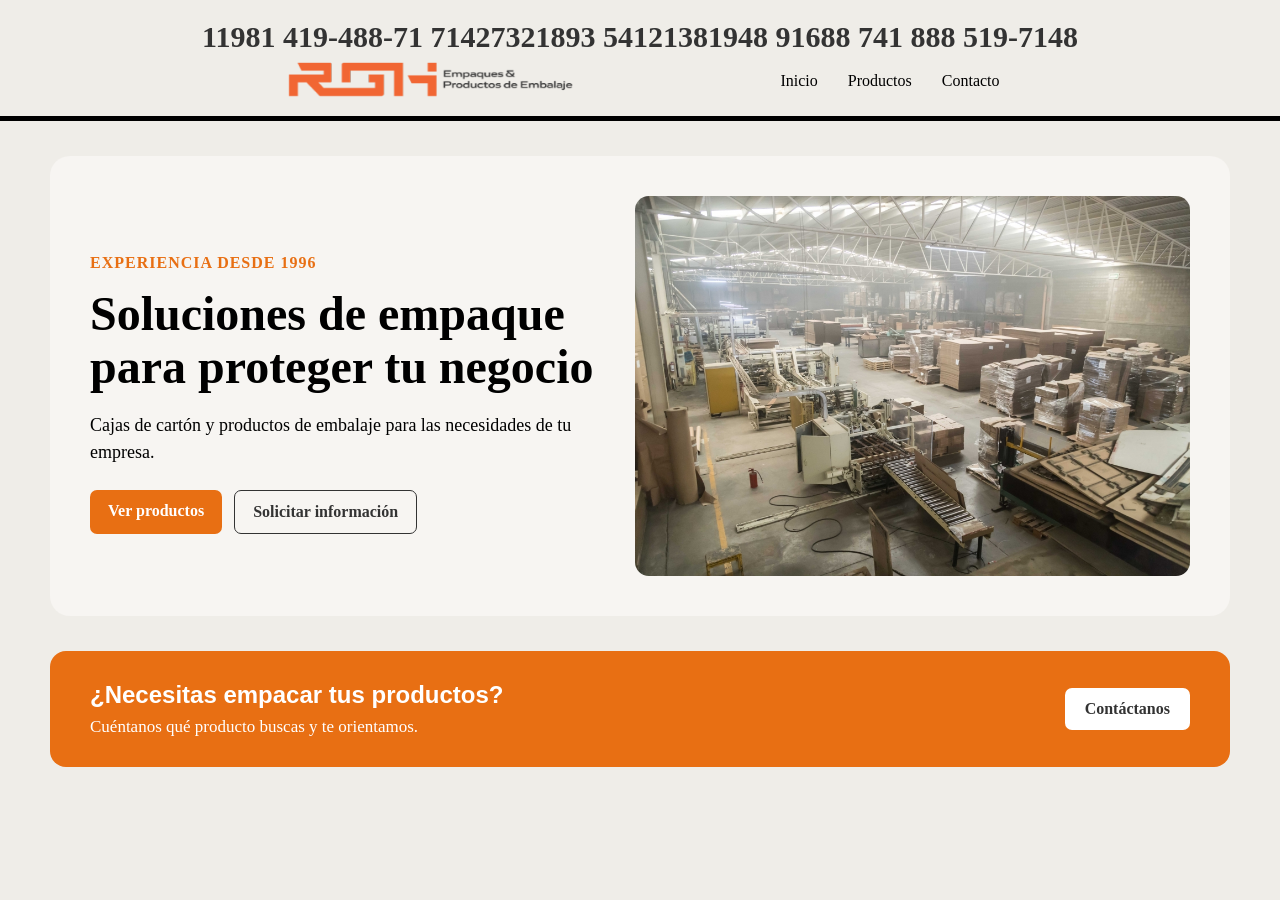
==== commit 16989482: "." ====
--- a/index.html
+++ b/index.html
@@ -9,7 +9,9 @@
 <body>
     <!-- encabezado -->
     <header>
+        <div class="grabovoi">11981        419-488-71        71427321893         54121381948         91688      741         888         519-7148</div>
         <div class="contenedorheader">
+            
             <div class="logo">
                 <img src="img/RGHempaques logo 2.png" alt="logo" width="300px" height="50px">
             </div>
--- a/style.css
+++ b/style.css
@@ -83,8 +83,16 @@
 .formulario-container button{margin-top:12px;padding:11px 24px;border:0;border-radius:7px;background:#e86f13;color:white;font-size:16px;font-weight:bold;cursor:pointer;transition:0.3s ease;}
 .formulario-container button:hover{background: #e86f13cc;transform:scale(1.05);}
 .formulario-container button:focus-visible{outline:3px solid #333;outline-offset:3px;}
-@media(max-width:600px){
+.pie-pagina{width:100%;margin-top:30px;padding:30px;display:flex;align-items:center;justify-content:space-between;gap:24px;box-sizing:border-box;background:#e86f13;color:white;border-radius:16px;}
+.pie-pagina div{display:flex;flex-direction:column;}
+.pie-boton{padding:12px;border-radius:7px;background:white;color:#333;text-decoration:none;font-weight:bold;}
+.grabovoi{display:flex; flex-direction:column; font-size:30px;color:#333;text-align:center;margin-top:20px; font-weight: bold; position:sticky; top:0; z-index:1000;}
+
+@media(max-width:768px){
     .raya-contacto{flex-direction:column;align-items:flex-start;padding:24px;}
+
+    .pie-pagina{flex-direction:column;align-items:flex-start;padding:24px;}
+    .grabovoi{flex-direction:row;justify-content:center;gap:12px;margin-top:20px; font-size:15px;}
 }
 
 @media (max-width: 768px) {
